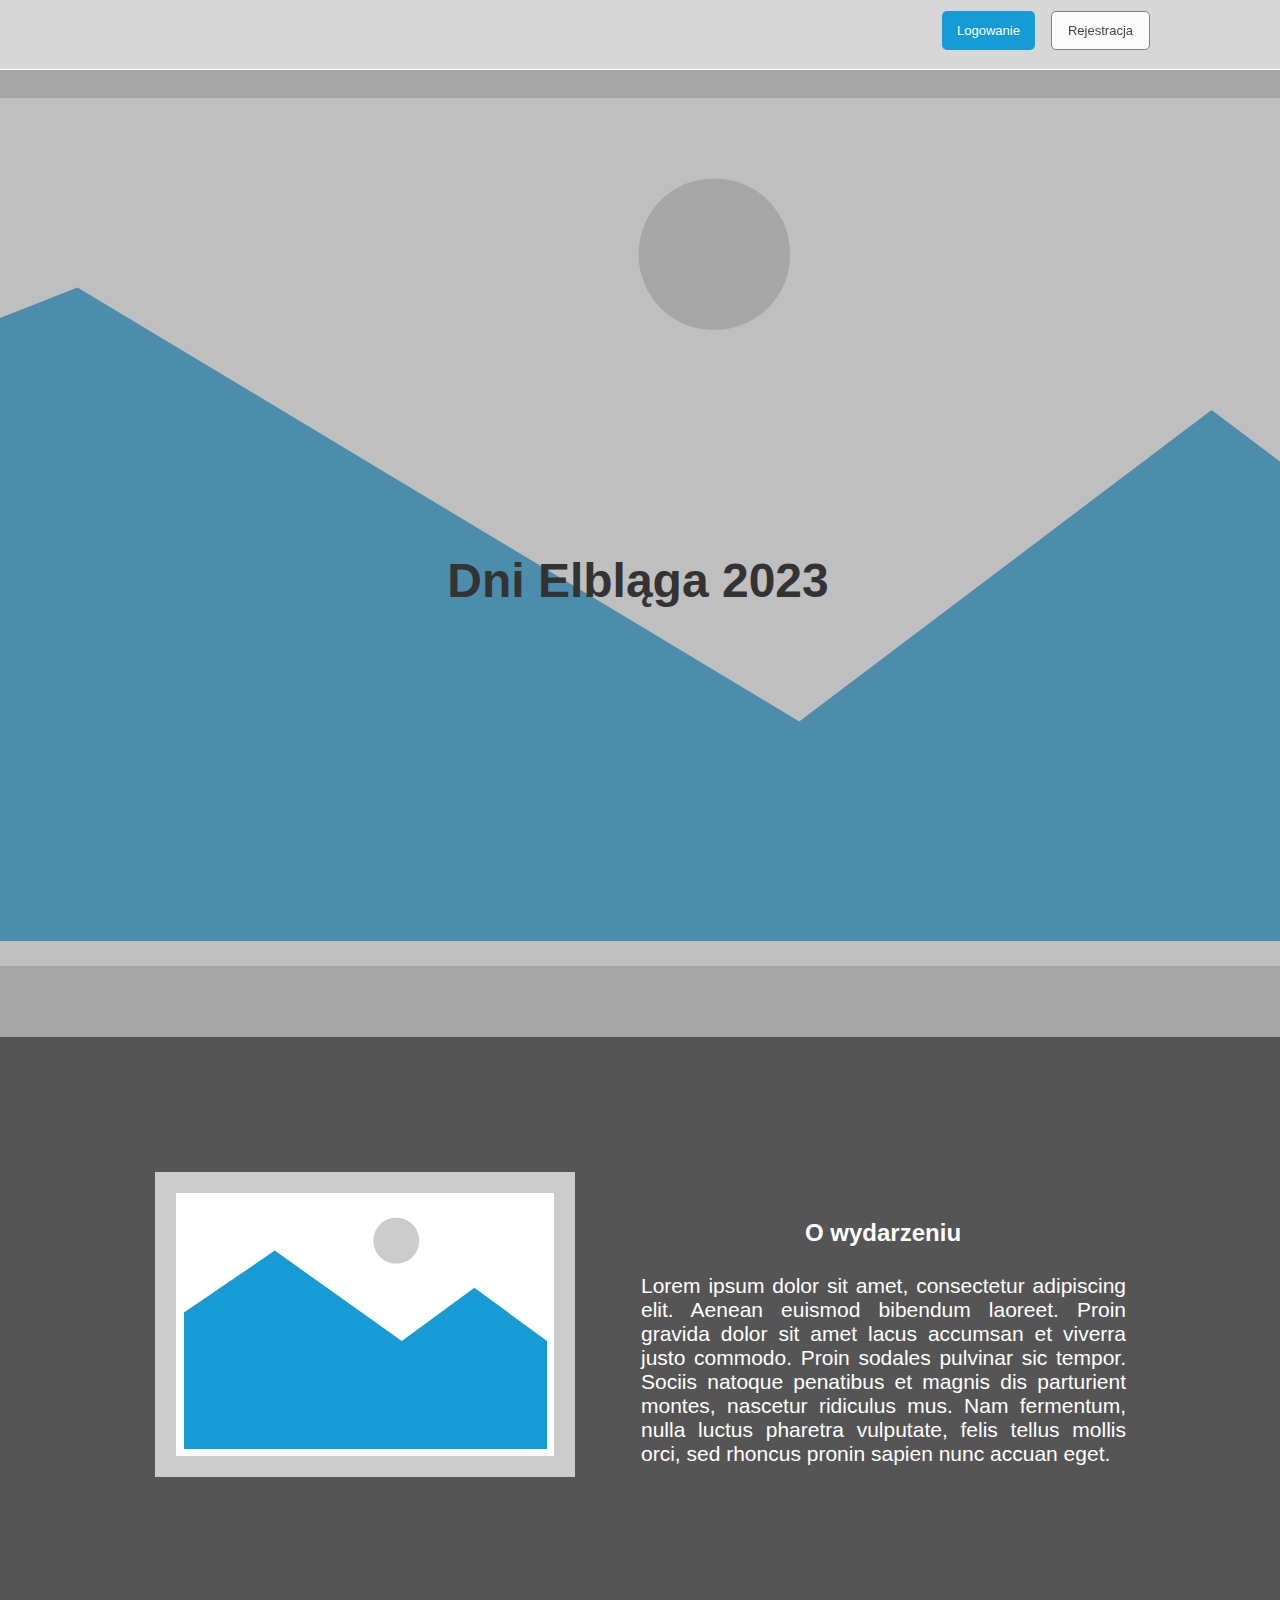
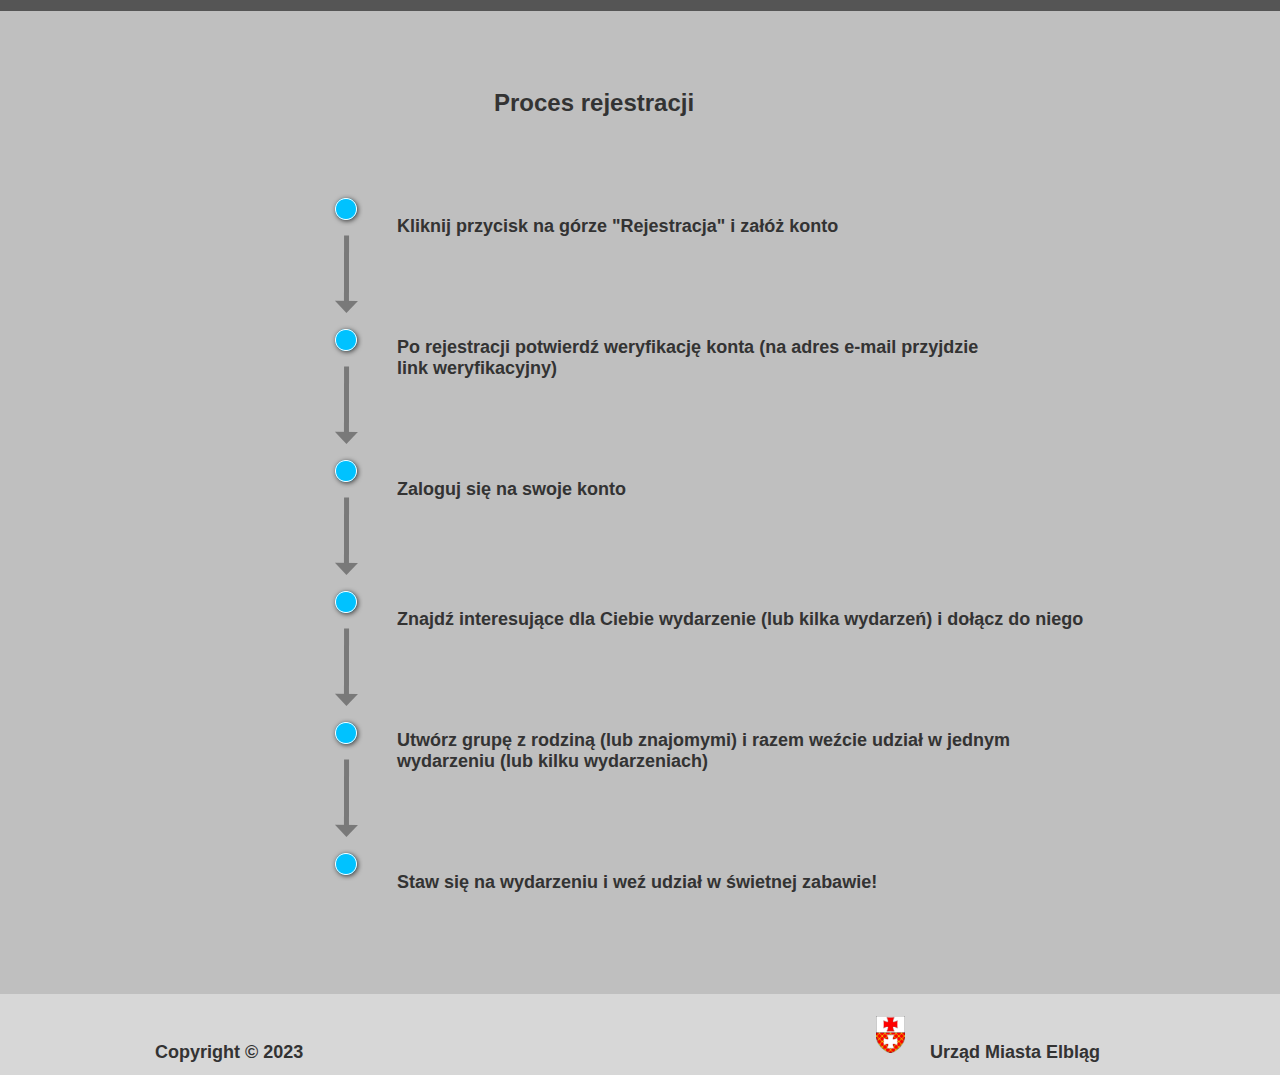
==== index.html @ 50b095a9 "Upload projetku #1" ====
﻿<!DOCTYPE html>
<html>
  <head>
    <title>index</title>
    <meta http-equiv="X-UA-Compatible" content="IE=edge"/>
    <meta http-equiv="content-type" content="text/html; charset=utf-8"/>
    <link href="resources/css/axure_rp_page.css" type="text/css" rel="stylesheet"/>
    <link href="data/styles.css" type="text/css" rel="stylesheet"/>
    <link href="files/index/styles.css" type="text/css" rel="stylesheet"/>
    <script src="resources/scripts/jquery-3.2.1.min.js"></script>
    <script src="resources/scripts/axure/axQuery.js"></script>
    <script src="resources/scripts/axure/globals.js"></script>
    <script src="resources/scripts/axutils.js"></script>
    <script src="resources/scripts/axure/annotation.js"></script>
    <script src="resources/scripts/axure/axQuery.std.js"></script>
    <script src="resources/scripts/axure/doc.js"></script>
    <script src="resources/scripts/messagecenter.js"></script>
    <script src="resources/scripts/axure/events.js"></script>
    <script src="resources/scripts/axure/recording.js"></script>
    <script src="resources/scripts/axure/action.js"></script>
    <script src="resources/scripts/axure/expr.js"></script>
    <script src="resources/scripts/axure/geometry.js"></script>
    <script src="resources/scripts/axure/flyout.js"></script>
    <script src="resources/scripts/axure/model.js"></script>
    <script src="resources/scripts/axure/repeater.js"></script>
    <script src="resources/scripts/axure/sto.js"></script>
    <script src="resources/scripts/axure/utils.temp.js"></script>
    <script src="resources/scripts/axure/variables.js"></script>
    <script src="resources/scripts/axure/drag.js"></script>
    <script src="resources/scripts/axure/move.js"></script>
    <script src="resources/scripts/axure/visibility.js"></script>
    <script src="resources/scripts/axure/style.js"></script>
    <script src="resources/scripts/axure/adaptive.js"></script>
    <script src="resources/scripts/axure/tree.js"></script>
    <script src="resources/scripts/axure/init.temp.js"></script>
    <script src="resources/scripts/axure/legacy.js"></script>
    <script src="resources/scripts/axure/viewer.js"></script>
    <script src="resources/scripts/axure/math.js"></script>
    <script src="resources/scripts/axure/jquery.nicescroll.min.js"></script>
    <script src="data/document.js"></script>
    <script src="files/index/data.js"></script>
    <script type="text/javascript">
      $axure.utils.getTransparentGifPath = function() { return 'resources/images/transparent.gif'; };
      $axure.utils.getOtherPath = function() { return 'resources/Other.html'; };
      $axure.utils.getReloadPath = function() { return 'resources/reload.html'; };
    </script>
  </head>
  <body>
    <div id="base" class="">

      <!-- Unnamed (Image) -->
      <div id="u7" class="ax_default image1">
        <img id="u7_img" class="img " src="images/index/u7.svg"/>
        <div id="u7_text" class="text " style="display:none; visibility: hidden">
          <p></p>
        </div>
      </div>

      <!-- Unnamed (Rectangle) -->
      <div id="u8" class="ax_default box_2">
        <div id="u8_div" class=""></div>
        <div id="u8_text" class="text " style="display:none; visibility: hidden">
          <p></p>
        </div>
      </div>

      <!-- Unnamed (Rectangle) -->
      <div id="u9" class="ax_default heading_1">
        <div id="u9_div" class=""></div>
        <div id="u9_text" class="text ">
          <p><span>Dni Elbląga 2023</span></p>
        </div>
      </div>

      <!-- Unnamed (Rectangle) -->
      <div id="u10" class="ax_default box_3">
        <div id="u10_div" class=""></div>
        <div id="u10_text" class="text " style="display:none; visibility: hidden">
          <p></p>
        </div>
      </div>

      <!-- Unnamed (Group) -->
      <div id="u11" class="ax_default" data-left="-791" data-top="2594" data-width="2514" data-height="81" layer-opacity="1">

        <!-- Unnamed (Rectangle) -->
        <div id="u12" class="ax_default box_3">
          <div id="u12_div" class=""></div>
          <div id="u12_text" class="text " style="display:none; visibility: hidden">
            <p></p>
          </div>
        </div>

        <!-- Unnamed (Rectangle) -->
        <div id="u13" class="ax_default heading_3">
          <div id="u13_div" class=""></div>
          <div id="u13_text" class="text ">
            <p><span>Copyright © 2023</span></p>
          </div>
        </div>

        <!-- Unnamed (Rectangle) -->
        <div id="u14" class="ax_default heading_3">
          <div id="u14_div" class=""></div>
          <div id="u14_text" class="text ">
            <p><span>Urząd Miasta Elbląg</span></p>
          </div>
        </div>

        <!-- Unnamed (Image) -->
        <div id="u15" class="ax_default image1">
          <img id="u15_img" class="img " src="images/index/u15.png"/>
          <div id="u15_text" class="text " style="display:none; visibility: hidden">
            <p></p>
          </div>
        </div>
      </div>

      <!-- Unnamed (Rectangle) -->
      <div id="u16" class="ax_default box_2">
        <div id="u16_div" class=""></div>
        <div id="u16_text" class="text " style="display:none; visibility: hidden">
          <p></p>
        </div>
      </div>

      <!-- Unnamed (Group) -->
      <div id="u17" class="ax_default" data-left="513" data-top="1195" data-width="485" data-height="259" layer-opacity="1">

        <!-- Unnamed (Rectangle) -->
        <div id="u18" class="ax_default heading_2">
          <div id="u18_div" class=""></div>
          <div id="u18_text" class="text ">
            <p><span>O wydarzeniu</span></p>
          </div>
        </div>

        <!-- Unnamed (Rectangle) -->
        <div id="u19" class="ax_default paragraph">
          <div id="u19_div" class=""></div>
          <div id="u19_text" class="text ">
            <p><span>Lorem ipsum dolor sit amet, consectetur adipiscing elit. Aenean euismod bibendum laoreet. Proin gravida dolor sit amet lacus accumsan et viverra justo commodo. Proin sodales pulvinar sic tempor. Sociis natoque penatibus et magnis dis parturient montes, nascetur ridiculus mus. Nam fermentum, nulla luctus pharetra vulputate, felis tellus mollis orci, sed rhoncus pronin sapien nunc accuan eget.</span></p>
          </div>
        </div>
      </div>

      <!-- Unnamed (Image) -->
      <div id="u20" class="ax_default image1">
        <img id="u20_img" class="img " src="images/index/u20.svg"/>
        <div id="u20_text" class="text " style="display:none; visibility: hidden">
          <p></p>
        </div>
      </div>

      <!-- Unnamed (Rectangle) -->
      <div id="u21" class="ax_default heading_2">
        <div id="u21_div" class=""></div>
        <div id="u21_text" class="text ">
          <p><span>Proces rejestracji</span></p>
        </div>
      </div>

      <!-- Unnamed (Group) -->
      <div id="u22" class="ax_default" data-left="207" data-top="1798" data-width="22" data-height="677" layer-opacity="1">

        <!-- Unnamed (Ellipse) -->
        <div id="u23" class="ax_default marker">
          <img id="u23_img" class="img " src="images/index/u23.svg"/>
          <div id="u23_text" class="text " style="display:none; visibility: hidden">
            <p></p>
          </div>
        </div>

        <!-- Unnamed (Vertical Line) -->
        <div id="u24" class="ax_default arrow">
          <img id="u24_img" class="img " src="images/index/u24.svg"/>
          <div id="u24_text" class="text " style="display:none; visibility: hidden">
            <p></p>
          </div>
        </div>

        <!-- Unnamed (Ellipse) -->
        <div id="u25" class="ax_default marker">
          <img id="u25_img" class="img " src="images/index/u23.svg"/>
          <div id="u25_text" class="text " style="display:none; visibility: hidden">
            <p></p>
          </div>
        </div>

        <!-- Unnamed (Vertical Line) -->
        <div id="u26" class="ax_default arrow">
          <img id="u26_img" class="img " src="images/index/u24.svg"/>
          <div id="u26_text" class="text " style="display:none; visibility: hidden">
            <p></p>
          </div>
        </div>

        <!-- Unnamed (Group) -->
        <div id="u27" class="ax_default" data-left="207" data-top="2060" data-width="22" data-height="115.00374008266954" layer-opacity="1">

          <!-- Unnamed (Ellipse) -->
          <div id="u28" class="ax_default marker">
            <img id="u28_img" class="img " src="images/index/u23.svg"/>
            <div id="u28_text" class="text " style="display:none; visibility: hidden">
              <p></p>
            </div>
          </div>

          <!-- Unnamed (Vertical Line) -->
          <div id="u29" class="ax_default arrow">
            <img id="u29_img" class="img " src="images/index/u24.svg"/>
            <div id="u29_text" class="text " style="display:none; visibility: hidden">
              <p></p>
            </div>
          </div>
        </div>

        <!-- Unnamed (Group) -->
        <div id="u30" class="ax_default" data-left="207" data-top="2191" data-width="22" data-height="115.00374008266954" layer-opacity="1">

          <!-- Unnamed (Ellipse) -->
          <div id="u31" class="ax_default marker">
            <img id="u31_img" class="img " src="images/index/u23.svg"/>
            <div id="u31_text" class="text " style="display:none; visibility: hidden">
              <p></p>
            </div>
          </div>

          <!-- Unnamed (Vertical Line) -->
          <div id="u32" class="ax_default arrow">
            <img id="u32_img" class="img " src="images/index/u24.svg"/>
            <div id="u32_text" class="text " style="display:none; visibility: hidden">
              <p></p>
            </div>
          </div>
        </div>

        <!-- Unnamed (Group) -->
        <div id="u33" class="ax_default" data-left="207" data-top="2322" data-width="22" data-height="153" layer-opacity="1">

          <!-- Unnamed (Ellipse) -->
          <div id="u34" class="ax_default marker">
            <img id="u34_img" class="img " src="images/index/u23.svg"/>
            <div id="u34_text" class="text " style="display:none; visibility: hidden">
              <p></p>
            </div>
          </div>

          <!-- Unnamed (Vertical Line) -->
          <div id="u35" class="ax_default arrow">
            <img id="u35_img" class="img " src="images/index/u24.svg"/>
            <div id="u35_text" class="text " style="display:none; visibility: hidden">
              <p></p>
            </div>
          </div>

          <!-- Unnamed (Ellipse) -->
          <div id="u36" class="ax_default marker">
            <img id="u36_img" class="img " src="images/index/u23.svg"/>
            <div id="u36_text" class="text " style="display:none; visibility: hidden">
              <p></p>
            </div>
          </div>
        </div>
      </div>

      <!-- Unnamed (Rectangle) -->
      <div id="u37" class="ax_default heading_3">
        <div id="u37_div" class=""></div>
        <div id="u37_text" class="text ">
          <p><span>Kliknij przycisk na górze &quot;Rejestracja&quot; i załóż konto</span></p>
        </div>
      </div>

      <!-- Unnamed (Rectangle) -->
      <div id="u38" class="ax_default heading_3">
        <div id="u38_div" class=""></div>
        <div id="u38_text" class="text ">
          <p><span>Po rejestracji potwierdź weryfikację konta (na adres e-mail przyjdzie link weryfikacyjny)</span></p>
        </div>
      </div>

      <!-- Unnamed (Rectangle) -->
      <div id="u39" class="ax_default heading_3">
        <div id="u39_div" class=""></div>
        <div id="u39_text" class="text ">
          <p><span>Zaloguj się na swoje konto</span></p>
        </div>
      </div>

      <!-- Unnamed (Rectangle) -->
      <div id="u40" class="ax_default heading_3">
        <div id="u40_div" class=""></div>
        <div id="u40_text" class="text ">
          <p><span>Znajdź interesujące dla Ciebie wydarzenie (lub kilka wydarzeń) i dołącz do niego</span></p>
        </div>
      </div>

      <!-- Unnamed (Rectangle) -->
      <div id="u41" class="ax_default heading_3">
        <div id="u41_div" class=""></div>
        <div id="u41_text" class="text ">
          <p><span>Utwórz grupę z rodziną (lub znajomymi) i razem weźcie udział w jednym wydarzeniu (lub kilku wydarzeniach)</span></p>
        </div>
      </div>

      <!-- Unnamed (Rectangle) -->
      <div id="u42" class="ax_default heading_3">
        <div id="u42_div" class=""></div>
        <div id="u42_text" class="text ">
          <p><span>Staw się na wydarzeniu i weź udział w świetnej zabawie!</span></p>
        </div>
      </div>

      <!-- Unnamed (Group) -->
      <div id="u43" class="ax_default" data-left="-791" data-top="-8" data-width="2514" data-height="78" layer-opacity="1">

        <!-- Unnamed (Rectangle) -->
        <div id="u44" class="ax_default box_1">
          <div id="u44_div" class=""></div>
          <div id="u44_text" class="text " style="display:none; visibility: hidden">
            <p></p>
          </div>
        </div>

        <!-- Login (Rectangle) -->
        <div id="u45" class="ax_default primary_button" data-label="Login">
          <div id="u45_div" class=""></div>
          <div id="u45_text" class="text ">
            <p><span>Logowanie</span></p>
          </div>
        </div>

        <!-- Register (Rectangle) -->
        <div id="u46" class="ax_default button" data-label="Register">
          <div id="u46_div" class=""></div>
          <div id="u46_text" class="text ">
            <p><span>Rejestracja</span></p>
          </div>
        </div>
      </div>
    </div>
    <script src="resources/scripts/axure/ios.js"></script>
  </body>
</html>
---- data/styles.css ----
﻿.ax_default {
  font-family:"Arial Normalny", "Arial", sans-serif;
  font-weight:400;
  font-style:normal;
  font-size:13px;
  letter-spacing:normal;
  color:#333333;
  vertical-align:none;
  text-align:center;
  line-height:normal;
  text-transform:none;
}
.box_1 {
}
.box_2 {
}
.box_3 {
}
.ellipse {
}
.image {
}
.shape {
}
.image1 {
}
.placeholder {
}
.button {
}
.primary_button {
  color:#FFFFFF;
}
.link_button {
  color:#169BD5;
}
.heading_1 {
  font-family:"Arial Normalny", "Arial", sans-serif;
  font-weight:bold;
  font-style:normal;
  font-size:32px;
  text-align:left;
}
.heading_2 {
  font-family:"Arial Normalny", "Arial", sans-serif;
  font-weight:bold;
  font-style:normal;
  font-size:24px;
  text-align:left;
}
.heading_3 {
  font-family:"Arial Normalny", "Arial", sans-serif;
  font-weight:bold;
  font-style:normal;
  font-size:18px;
  text-align:left;
}
.heading_4 {
  font-family:"Arial Normalny", "Arial", sans-serif;
  font-weight:bold;
  font-style:normal;
  font-size:14px;
  text-align:left;
}
.heading_5 {
  font-family:"Arial Normalny", "Arial", sans-serif;
  font-weight:bold;
  font-style:normal;
  text-align:left;
}
.heading_6 {
  font-family:"Arial Normalny", "Arial", sans-serif;
  font-weight:bold;
  font-style:normal;
  font-size:10px;
  text-align:left;
}
.label {
  font-size:13px;
  text-align:left;
}
.paragraph {
  text-align:left;
}
.line {
}
.arrow {
}
.text_field {
  color:#000000;
  text-align:left;
}
.list_box {
  color:#000000;
  text-align:left;
}
.tree_node {
  text-align:left;
}
.table_cell {
}
.menu_item {
}
.form_hint {
  color:#999999;
}
.form_disabled {
}
.flow_shape {
}
.connector {
}
.marker {
  color:#FFFFFF;
}
.icon {
}
.line1 {
}
.label1 {
  font-size:14px;
  text-align:left;
}
.text_link {
  color:#0000FF;
}
.text_link_mouse_over {
}
.text_link_mouse_down {
}
textarea, select, input, button { outline: none; }
---- files/index/styles.css ----
﻿body {
  margin:0px;
  background-image:none;
  position:relative;
  left:-0px;
  width:1024px;
  margin-left:auto;
  margin-right:auto;
  text-align:left;
}
.form_sketch {
  border-color:transparent;
  background-color:transparent;
}
#base {
  position:absolute;
  z-index:0;
}
#u7_img {
  border-width:0px;
  position:absolute;
  left:0px;
  top:0px;
  width:2255px;
  height:1010px;
}
#u7 {
  border-width:0px;
  position:absolute;
  left:-662px;
  top:27px;
  width:2255px;
  height:1010px;
  display:flex;
}
#u7 .text {
  position:absolute;
  align-self:center;
  padding:2px 2px 2px 2px;
  box-sizing:border-box;
  width:100%;
}
#u7_text {
  border-width:0px;
  word-wrap:break-word;
  text-transform:none;
  visibility:hidden;
}
#u8_div {
  border-width:0px;
  position:absolute;
  left:0px;
  top:0px;
  width:2514px;
  height:983px;
  background:inherit;
  background-color:rgba(127, 127, 127, 1);
  border:none;
  border-radius:0px;
  -moz-box-shadow:none;
  -webkit-box-shadow:none;
  box-shadow:none;
}
#u8 {
  border-width:0px;
  position:absolute;
  left:-791px;
  top:54px;
  width:2514px;
  height:983px;
  display:flex;
  opacity:0.5;
}
#u8 .text {
  position:absolute;
  align-self:center;
  padding:2px 2px 2px 2px;
  box-sizing:border-box;
  width:100%;
}
#u8_text {
  border-width:0px;
  word-wrap:break-word;
  text-transform:none;
  visibility:hidden;
}
#u9_div {
  border-width:0px;
  position:absolute;
  left:0px;
  top:0px;
  width:382px;
  height:55px;
  background:inherit;
  background-color:rgba(255, 255, 255, 0);
  border:none;
  border-radius:0px;
  -moz-box-shadow:none;
  -webkit-box-shadow:none;
  box-shadow:none;
  font-family:'Arial Pogrubiony', 'Arial Normalny', 'Arial', sans-serif;
  font-weight:700;
  font-style:normal;
  font-size:48px;
  text-align:center;
}
#u9 {
  border-width:0px;
  position:absolute;
  left:319px;
  top:505px;
  width:382px;
  height:55px;
  display:flex;
  font-family:'Arial Pogrubiony', 'Arial Normalny', 'Arial', sans-serif;
  font-weight:700;
  font-style:normal;
  font-size:48px;
  text-align:center;
}
#u9 .text {
  position:absolute;
  align-self:flex-start;
  padding:0px 0px 0px 0px;
  box-sizing:border-box;
  width:100%;
}
#u9_text {
  border-width:0px;
  white-space:nowrap;
  text-transform:none;
}
#u10_div {
  border-width:0px;
  position:absolute;
  left:0px;
  top:0px;
  width:2514px;
  height:574px;
  background:inherit;
  background-color:rgba(85, 85, 85, 1);
  border:none;
  border-radius:0px;
  -moz-box-shadow:none;
  -webkit-box-shadow:none;
  box-shadow:none;
}
#u10 {
  border-width:0px;
  position:absolute;
  left:-810px;
  top:1037px;
  width:2514px;
  height:574px;
  display:flex;
}
#u10 .text {
  position:absolute;
  align-self:center;
  padding:2px 2px 2px 2px;
  box-sizing:border-box;
  width:100%;
}
#u10_text {
  border-width:0px;
  word-wrap:break-word;
  text-transform:none;
  visibility:hidden;
}
#u11 {
  border-width:0px;
  position:absolute;
  left:0px;
  top:0px;
  width:0px;
  height:0px;
}
#u12_div {
  border-width:0px;
  position:absolute;
  left:0px;
  top:0px;
  width:2514px;
  height:81px;
  background:inherit;
  background-color:rgba(215, 215, 215, 1);
  border:none;
  border-radius:0px;
  -moz-box-shadow:none;
  -webkit-box-shadow:none;
  box-shadow:none;
}
#u12 {
  border-width:0px;
  position:absolute;
  left:-791px;
  top:2594px;
  width:2514px;
  height:81px;
  display:flex;
}
#u12 .text {
  position:absolute;
  align-self:center;
  padding:2px 2px 2px 2px;
  box-sizing:border-box;
  width:100%;
}
#u12_text {
  border-width:0px;
  word-wrap:break-word;
  text-transform:none;
  visibility:hidden;
}
#u13_div {
  border-width:0px;
  position:absolute;
  left:0px;
  top:0px;
  width:149px;
  height:21px;
  background:inherit;
  background-color:rgba(255, 255, 255, 0);
  border:none;
  border-radius:0px;
  -moz-box-shadow:none;
  -webkit-box-shadow:none;
  box-shadow:none;
  font-family:'Arial Pogrubiony', 'Arial Normalny', 'Arial', sans-serif;
  font-weight:700;
  font-style:normal;
}
#u13 {
  border-width:0px;
  position:absolute;
  left:27px;
  top:2624px;
  width:149px;
  height:21px;
  display:flex;
  font-family:'Arial Pogrubiony', 'Arial Normalny', 'Arial', sans-serif;
  font-weight:700;
  font-style:normal;
}
#u13 .text {
  position:absolute;
  align-self:flex-start;
  padding:0px 0px 0px 0px;
  box-sizing:border-box;
  width:100%;
}
#u13_text {
  border-width:0px;
  white-space:nowrap;
  text-transform:none;
}
#u14_div {
  border-width:0px;
  position:absolute;
  left:0px;
  top:0px;
  width:171px;
  height:21px;
  background:inherit;
  background-color:rgba(255, 255, 255, 0);
  border:none;
  border-radius:0px;
  -moz-box-shadow:none;
  -webkit-box-shadow:none;
  box-shadow:none;
  font-family:'Arial Pogrubiony', 'Arial Normalny', 'Arial', sans-serif;
  font-weight:700;
  font-style:normal;
}
#u14 {
  border-width:0px;
  position:absolute;
  left:802px;
  top:2624px;
  width:171px;
  height:21px;
  display:flex;
  font-family:'Arial Pogrubiony', 'Arial Normalny', 'Arial', sans-serif;
  font-weight:700;
  font-style:normal;
}
#u14 .text {
  position:absolute;
  align-self:flex-start;
  padding:0px 0px 0px 0px;
  box-sizing:border-box;
  width:100%;
}
#u14_text {
  border-width:0px;
  white-space:nowrap;
  text-transform:none;
}
#u15_img {
  border-width:0px;
  position:absolute;
  left:0px;
  top:0px;
  width:29px;
  height:37px;
}
#u15 {
  border-width:0px;
  position:absolute;
  left:748px;
  top:2616px;
  width:29px;
  height:37px;
  display:flex;
}
#u15 .text {
  position:absolute;
  align-self:center;
  padding:2px 2px 2px 2px;
  box-sizing:border-box;
  width:100%;
}
#u15_text {
  border-width:0px;
  word-wrap:break-word;
  text-transform:none;
  visibility:hidden;
}
#u16_div {
  border-width:0px;
  position:absolute;
  left:0px;
  top:0px;
  width:2514px;
  height:983px;
  background:inherit;
  background-color:rgba(127, 127, 127, 1);
  border:none;
  border-radius:0px;
  -moz-box-shadow:none;
  -webkit-box-shadow:none;
  box-shadow:none;
}
#u16 {
  border-width:0px;
  position:absolute;
  left:-810px;
  top:1611px;
  width:2514px;
  height:983px;
  display:flex;
  opacity:0.5;
}
#u16 .text {
  position:absolute;
  align-self:center;
  padding:2px 2px 2px 2px;
  box-sizing:border-box;
  width:100%;
}
#u16_text {
  border-width:0px;
  word-wrap:break-word;
  text-transform:none;
  visibility:hidden;
}
#u17 {
  border-width:0px;
  position:absolute;
  left:0px;
  top:0px;
  width:0px;
  height:0px;
}
#u18_div {
  border-width:0px;
  position:absolute;
  left:0px;
  top:0px;
  width:157px;
  height:28px;
  background:inherit;
  background-color:rgba(255, 255, 255, 0);
  border:none;
  border-radius:0px;
  -moz-box-shadow:none;
  -webkit-box-shadow:none;
  box-shadow:none;
  font-family:'Arial Pogrubiony', 'Arial Normalny', 'Arial', sans-serif;
  font-weight:700;
  font-style:normal;
  color:#FFFFFF;
}
#u18 {
  border-width:0px;
  position:absolute;
  left:677px;
  top:1195px;
  width:157px;
  height:28px;
  display:flex;
  font-family:'Arial Pogrubiony', 'Arial Normalny', 'Arial', sans-serif;
  font-weight:700;
  font-style:normal;
  color:#FFFFFF;
}
#u18 .text {
  position:absolute;
  align-self:flex-start;
  padding:0px 0px 0px 0px;
  box-sizing:border-box;
  width:100%;
}
#u18_text {
  border-width:0px;
  white-space:nowrap;
  text-transform:none;
}
#u19_div {
  border-width:0px;
  position:absolute;
  left:0px;
  top:0px;
  width:485px;
  height:201px;
  background:inherit;
  background-color:rgba(255, 255, 255, 0);
  border:none;
  border-radius:0px;
  -moz-box-shadow:none;
  -webkit-box-shadow:none;
  box-shadow:none;
  font-size:21px;
  color:#FFFFFF;
  text-align:justify;
  text-justify:inter-word;
}
#u19 {
  border-width:0px;
  position:absolute;
  left:513px;
  top:1253px;
  width:485px;
  height:201px;
  display:flex;
  font-size:21px;
  color:#FFFFFF;
  text-align:justify;
  text-justify:inter-word;
}
#u19 .text {
  position:absolute;
  align-self:flex-start;
  padding:0px 0px 0px 0px;
  box-sizing:border-box;
  width:100%;
}
#u19_text {
  border-width:0px;
  word-wrap:break-word;
  text-transform:none;
}
#u20_img {
  border-width:0px;
  position:absolute;
  left:0px;
  top:0px;
  width:420px;
  height:305px;
}
#u20 {
  border-width:0px;
  position:absolute;
  left:27px;
  top:1172px;
  width:420px;
  height:305px;
  display:flex;
}
#u20 .text {
  position:absolute;
  align-self:center;
  padding:2px 2px 2px 2px;
  box-sizing:border-box;
  width:100%;
}
#u20_text {
  border-width:0px;
  word-wrap:break-word;
  text-transform:none;
  visibility:hidden;
}
#u21_div {
  border-width:0px;
  position:absolute;
  left:0px;
  top:0px;
  width:201px;
  height:28px;
  background:inherit;
  background-color:rgba(255, 255, 255, 0);
  border:none;
  border-radius:0px;
  -moz-box-shadow:none;
  -webkit-box-shadow:none;
  box-shadow:none;
  font-family:'Arial Pogrubiony', 'Arial Normalny', 'Arial', sans-serif;
  font-weight:700;
  font-style:normal;
}
#u21 {
  border-width:0px;
  position:absolute;
  left:366px;
  top:1665px;
  width:201px;
  height:28px;
  display:flex;
  font-family:'Arial Pogrubiony', 'Arial Normalny', 'Arial', sans-serif;
  font-weight:700;
  font-style:normal;
}
#u21 .text {
  position:absolute;
  align-self:flex-start;
  padding:0px 0px 0px 0px;
  box-sizing:border-box;
  width:100%;
}
#u21_text {
  border-width:0px;
  white-space:nowrap;
  text-transform:none;
}
#u22 {
  border-width:0px;
  position:absolute;
  left:0px;
  top:0px;
  width:0px;
  height:0px;
}
#u23_img {
  border-width:0px;
  position:absolute;
  left:-4px;
  top:-4px;
  width:32px;
  height:32px;
}
#u23 {
  border-width:0px;
  position:absolute;
  left:207px;
  top:1798px;
  width:22px;
  height:22px;
  display:flex;
}
#u23 .text {
  position:absolute;
  align-self:center;
  padding:2px 2px 2px 2px;
  box-sizing:border-box;
  width:100%;
}
#u23_text {
  border-width:0px;
  word-wrap:break-word;
  text-transform:none;
  visibility:hidden;
}
#u24_img {
  border-width:0px;
  position:absolute;
  left:-13px;
  top:-3px;
  width:31px;
  height:93px;
}
#u24 {
  border-width:0px;
  position:absolute;
  left:216px;
  top:1836px;
  width:5px;
  height:77px;
  display:flex;
  -webkit-transform:rotate(0.08672724624903866deg);
  -moz-transform:rotate(0.08672724624903866deg);
  -ms-transform:rotate(0.08672724624903866deg);
  transform:rotate(0.08672724624903866deg);
}
#u24 .text {
  position:absolute;
  align-self:center;
  padding:2px 2px 2px 2px;
  box-sizing:border-box;
  width:100%;
}
#u24_text {
  border-width:0px;
  word-wrap:break-word;
  text-transform:none;
  visibility:hidden;
}
#u25_img {
  border-width:0px;
  position:absolute;
  left:-4px;
  top:-4px;
  width:32px;
  height:32px;
}
#u25 {
  border-width:0px;
  position:absolute;
  left:207px;
  top:1929px;
  width:22px;
  height:22px;
  display:flex;
}
#u25 .text {
  position:absolute;
  align-self:center;
  padding:2px 2px 2px 2px;
  box-sizing:border-box;
  width:100%;
}
#u25_text {
  border-width:0px;
  word-wrap:break-word;
  text-transform:none;
  visibility:hidden;
}
#u26_img {
  border-width:0px;
  position:absolute;
  left:-13px;
  top:-3px;
  width:31px;
  height:93px;
}
#u26 {
  border-width:0px;
  position:absolute;
  left:216px;
  top:1967px;
  width:5px;
  height:77px;
  display:flex;
  -webkit-transform:rotate(0.08672724624903866deg);
  -moz-transform:rotate(0.08672724624903866deg);
  -ms-transform:rotate(0.08672724624903866deg);
  transform:rotate(0.08672724624903866deg);
}
#u26 .text {
  position:absolute;
  align-self:center;
  padding:2px 2px 2px 2px;
  box-sizing:border-box;
  width:100%;
}
#u26_text {
  border-width:0px;
  word-wrap:break-word;
  text-transform:none;
  visibility:hidden;
}
#u27 {
  border-width:0px;
  position:absolute;
  left:0px;
  top:0px;
  width:0px;
  height:0px;
}
#u28_img {
  border-width:0px;
  position:absolute;
  left:-4px;
  top:-4px;
  width:32px;
  height:32px;
}
#u28 {
  border-width:0px;
  position:absolute;
  left:207px;
  top:2060px;
  width:22px;
  height:22px;
  display:flex;
}
#u28 .text {
  position:absolute;
  align-self:center;
  padding:2px 2px 2px 2px;
  box-sizing:border-box;
  width:100%;
}
#u28_text {
  border-width:0px;
  word-wrap:break-word;
  text-transform:none;
  visibility:hidden;
}
#u29_img {
  border-width:0px;
  position:absolute;
  left:-13px;
  top:-3px;
  width:31px;
  height:93px;
}
#u29 {
  border-width:0px;
  position:absolute;
  left:216px;
  top:2098px;
  width:5px;
  height:77px;
  display:flex;
  -webkit-transform:rotate(0.08672724624903866deg);
  -moz-transform:rotate(0.08672724624903866deg);
  -ms-transform:rotate(0.08672724624903866deg);
  transform:rotate(0.08672724624903866deg);
}
#u29 .text {
  position:absolute;
  align-self:center;
  padding:2px 2px 2px 2px;
  box-sizing:border-box;
  width:100%;
}
#u29_text {
  border-width:0px;
  word-wrap:break-word;
  text-transform:none;
  visibility:hidden;
}
#u30 {
  border-width:0px;
  position:absolute;
  left:0px;
  top:0px;
  width:0px;
  height:0px;
}
#u31_img {
  border-width:0px;
  position:absolute;
  left:-4px;
  top:-4px;
  width:32px;
  height:32px;
}
#u31 {
  border-width:0px;
  position:absolute;
  left:207px;
  top:2191px;
  width:22px;
  height:22px;
  display:flex;
}
#u31 .text {
  position:absolute;
  align-self:center;
  padding:2px 2px 2px 2px;
  box-sizing:border-box;
  width:100%;
}
#u31_text {
  border-width:0px;
  word-wrap:break-word;
  text-transform:none;
  visibility:hidden;
}
#u32_img {
  border-width:0px;
  position:absolute;
  left:-13px;
  top:-3px;
  width:31px;
  height:93px;
}
#u32 {
  border-width:0px;
  position:absolute;
  left:216px;
  top:2229px;
  width:5px;
  height:77px;
  display:flex;
  -webkit-transform:rotate(0.08672724624903866deg);
  -moz-transform:rotate(0.08672724624903866deg);
  -ms-transform:rotate(0.08672724624903866deg);
  transform:rotate(0.08672724624903866deg);
}
#u32 .text {
  position:absolute;
  align-self:center;
  padding:2px 2px 2px 2px;
  box-sizing:border-box;
  width:100%;
}
#u32_text {
  border-width:0px;
  word-wrap:break-word;
  text-transform:none;
  visibility:hidden;
}
#u33 {
  border-width:0px;
  position:absolute;
  left:0px;
  top:0px;
  width:0px;
  height:0px;
}
#u34_img {
  border-width:0px;
  position:absolute;
  left:-4px;
  top:-4px;
  width:32px;
  height:32px;
}
#u34 {
  border-width:0px;
  position:absolute;
  left:207px;
  top:2322px;
  width:22px;
  height:22px;
  display:flex;
}
#u34 .text {
  position:absolute;
  align-self:center;
  padding:2px 2px 2px 2px;
  box-sizing:border-box;
  width:100%;
}
#u34_text {
  border-width:0px;
  word-wrap:break-word;
  text-transform:none;
  visibility:hidden;
}
#u35_img {
  border-width:0px;
  position:absolute;
  left:-13px;
  top:-3px;
  width:31px;
  height:93px;
}
#u35 {
  border-width:0px;
  position:absolute;
  left:216px;
  top:2360px;
  width:5px;
  height:77px;
  display:flex;
  -webkit-transform:rotate(0.08672724624903866deg);
  -moz-transform:rotate(0.08672724624903866deg);
  -ms-transform:rotate(0.08672724624903866deg);
  transform:rotate(0.08672724624903866deg);
}
#u35 .text {
  position:absolute;
  align-self:center;
  padding:2px 2px 2px 2px;
  box-sizing:border-box;
  width:100%;
}
#u35_text {
  border-width:0px;
  word-wrap:break-word;
  text-transform:none;
  visibility:hidden;
}
#u36_img {
  border-width:0px;
  position:absolute;
  left:-4px;
  top:-4px;
  width:32px;
  height:32px;
}
#u36 {
  border-width:0px;
  position:absolute;
  left:207px;
  top:2453px;
  width:22px;
  height:22px;
  display:flex;
}
#u36 .text {
  position:absolute;
  align-self:center;
  padding:2px 2px 2px 2px;
  box-sizing:border-box;
  width:100%;
}
#u36_text {
  border-width:0px;
  word-wrap:break-word;
  text-transform:none;
  visibility:hidden;
}
#u37_div {
  border-width:0px;
  position:absolute;
  left:0px;
  top:0px;
  width:442px;
  height:21px;
  background:inherit;
  background-color:rgba(255, 255, 255, 0);
  border:none;
  border-radius:0px;
  -moz-box-shadow:none;
  -webkit-box-shadow:none;
  box-shadow:none;
  font-family:'Arial Pogrubiony', 'Arial Normalny', 'Arial', sans-serif;
  font-weight:700;
  font-style:normal;
}
#u37 {
  border-width:0px;
  position:absolute;
  left:269px;
  top:1798px;
  width:442px;
  height:21px;
  display:flex;
  font-family:'Arial Pogrubiony', 'Arial Normalny', 'Arial', sans-serif;
  font-weight:700;
  font-style:normal;
}
#u37 .text {
  position:absolute;
  align-self:flex-start;
  padding:0px 0px 0px 0px;
  box-sizing:border-box;
  width:100%;
}
#u37_text {
  border-width:0px;
  white-space:nowrap;
  text-transform:none;
}
#u38_div {
  border-width:0px;
  position:absolute;
  left:0px;
  top:0px;
  width:592px;
  height:42px;
  background:inherit;
  background-color:rgba(255, 255, 255, 0);
  border:none;
  border-radius:0px;
  -moz-box-shadow:none;
  -webkit-box-shadow:none;
  box-shadow:none;
  font-family:'Arial Pogrubiony', 'Arial Normalny', 'Arial', sans-serif;
  font-weight:700;
  font-style:normal;
}
#u38 {
  border-width:0px;
  position:absolute;
  left:269px;
  top:1919px;
  width:592px;
  height:42px;
  display:flex;
  font-family:'Arial Pogrubiony', 'Arial Normalny', 'Arial', sans-serif;
  font-weight:700;
  font-style:normal;
}
#u38 .text {
  position:absolute;
  align-self:flex-start;
  padding:0px 0px 0px 0px;
  box-sizing:border-box;
  width:100%;
}
#u38_text {
  border-width:0px;
  word-wrap:break-word;
  text-transform:none;
}
#u39_div {
  border-width:0px;
  position:absolute;
  left:0px;
  top:0px;
  width:230px;
  height:21px;
  background:inherit;
  background-color:rgba(255, 255, 255, 0);
  border:none;
  border-radius:0px;
  -moz-box-shadow:none;
  -webkit-box-shadow:none;
  box-shadow:none;
  font-family:'Arial Pogrubiony', 'Arial Normalny', 'Arial', sans-serif;
  font-weight:700;
  font-style:normal;
}
#u39 {
  border-width:0px;
  position:absolute;
  left:269px;
  top:2061px;
  width:230px;
  height:21px;
  display:flex;
  font-family:'Arial Pogrubiony', 'Arial Normalny', 'Arial', sans-serif;
  font-weight:700;
  font-style:normal;
}
#u39 .text {
  position:absolute;
  align-self:flex-start;
  padding:0px 0px 0px 0px;
  box-sizing:border-box;
  width:100%;
}
#u39_text {
  border-width:0px;
  white-space:nowrap;
  text-transform:none;
}
#u40_div {
  border-width:0px;
  position:absolute;
  left:0px;
  top:0px;
  width:687px;
  height:21px;
  background:inherit;
  background-color:rgba(255, 255, 255, 0);
  border:none;
  border-radius:0px;
  -moz-box-shadow:none;
  -webkit-box-shadow:none;
  box-shadow:none;
  font-family:'Arial Pogrubiony', 'Arial Normalny', 'Arial', sans-serif;
  font-weight:700;
  font-style:normal;
}
#u40 {
  border-width:0px;
  position:absolute;
  left:269px;
  top:2191px;
  width:687px;
  height:21px;
  display:flex;
  font-family:'Arial Pogrubiony', 'Arial Normalny', 'Arial', sans-serif;
  font-weight:700;
  font-style:normal;
}
#u40 .text {
  position:absolute;
  align-self:flex-start;
  padding:0px 0px 0px 0px;
  box-sizing:border-box;
  width:100%;
}
#u40_text {
  border-width:0px;
  white-space:nowrap;
  text-transform:none;
}
#u41_div {
  border-width:0px;
  position:absolute;
  left:0px;
  top:0px;
  width:671px;
  height:42px;
  background:inherit;
  background-color:rgba(255, 255, 255, 0);
  border:none;
  border-radius:0px;
  -moz-box-shadow:none;
  -webkit-box-shadow:none;
  box-shadow:none;
  font-family:'Arial Pogrubiony', 'Arial Normalny', 'Arial', sans-serif;
  font-weight:700;
  font-style:normal;
}
#u41 {
  border-width:0px;
  position:absolute;
  left:269px;
  top:2312px;
  width:671px;
  height:42px;
  display:flex;
  font-family:'Arial Pogrubiony', 'Arial Normalny', 'Arial', sans-serif;
  font-weight:700;
  font-style:normal;
}
#u41 .text {
  position:absolute;
  align-self:flex-start;
  padding:0px 0px 0px 0px;
  box-sizing:border-box;
  width:100%;
}
#u41_text {
  border-width:0px;
  word-wrap:break-word;
  text-transform:none;
}
#u42_div {
  border-width:0px;
  position:absolute;
  left:0px;
  top:0px;
  width:481px;
  height:21px;
  background:inherit;
  background-color:rgba(255, 255, 255, 0);
  border:none;
  border-radius:0px;
  -moz-box-shadow:none;
  -webkit-box-shadow:none;
  box-shadow:none;
  font-family:'Arial Pogrubiony', 'Arial Normalny', 'Arial', sans-serif;
  font-weight:700;
  font-style:normal;
}
#u42 {
  border-width:0px;
  position:absolute;
  left:269px;
  top:2454px;
  width:481px;
  height:21px;
  display:flex;
  font-family:'Arial Pogrubiony', 'Arial Normalny', 'Arial', sans-serif;
  font-weight:700;
  font-style:normal;
}
#u42 .text {
  position:absolute;
  align-self:flex-start;
  padding:0px 0px 0px 0px;
  box-sizing:border-box;
  width:100%;
}
#u42_text {
  border-width:0px;
  white-space:nowrap;
  text-transform:none;
}
#u43 {
  border-width:0px;
  position:absolute;
  left:0px;
  top:0px;
  width:0px;
  height:0px;
}
#u44_div {
  border-width:0px;
  position:absolute;
  left:0px;
  top:0px;
  width:2514px;
  height:78px;
  background:inherit;
  background-color:rgba(215, 215, 215, 1);
  box-sizing:border-box;
  border-width:1px;
  border-style:solid;
  border-color:rgba(255, 255, 255, 1);
  border-radius:0px;
  -moz-box-shadow:none;
  -webkit-box-shadow:none;
  box-shadow:none;
  color:#000000;
}
#u44 {
  border-width:0px;
  position:absolute;
  left:-791px;
  top:-8px;
  width:2514px;
  height:78px;
  display:flex;
  color:#000000;
}
#u44 .text {
  position:absolute;
  align-self:center;
  padding:2px 2px 2px 2px;
  box-sizing:border-box;
  width:100%;
}
#u44_text {
  border-width:0px;
  white-space:nowrap;
  text-transform:none;
  visibility:hidden;
}
#u45_div {
  border-width:0px;
  position:absolute;
  left:0px;
  top:0px;
  width:93px;
  height:39px;
  background:inherit;
  background-color:rgba(22, 155, 213, 1);
  border:none;
  border-radius:5px;
  -moz-box-shadow:none;
  -webkit-box-shadow:none;
  box-shadow:none;
}
#u45 {
  border-width:0px;
  position:absolute;
  left:814px;
  top:11px;
  width:93px;
  height:39px;
  display:flex;
}
#u45 .text {
  position:absolute;
  align-self:center;
  padding:2px 2px 2px 2px;
  box-sizing:border-box;
  width:100%;
}
#u45_text {
  border-width:0px;
  word-wrap:break-word;
  text-transform:none;
}
#u46_div {
  border-width:0px;
  position:absolute;
  left:0px;
  top:0px;
  width:99px;
  height:39px;
  background:inherit;
  background-color:rgba(255, 255, 255, 1);
  box-sizing:border-box;
  border-width:1px;
  border-style:solid;
  border-color:rgba(121, 121, 121, 1);
  border-radius:5px;
  -moz-box-shadow:none;
  -webkit-box-shadow:none;
  box-shadow:none;
}
#u46 {
  border-width:0px;
  position:absolute;
  left:923px;
  top:11px;
  width:99px;
  height:39px;
  display:flex;
  opacity:0.9;
}
#u46 .text {
  position:absolute;
  align-self:center;
  padding:2px 2px 2px 2px;
  box-sizing:border-box;
  width:100%;
}
#u46_text {
  border-width:0px;
  word-wrap:break-word;
  text-transform:none;
}
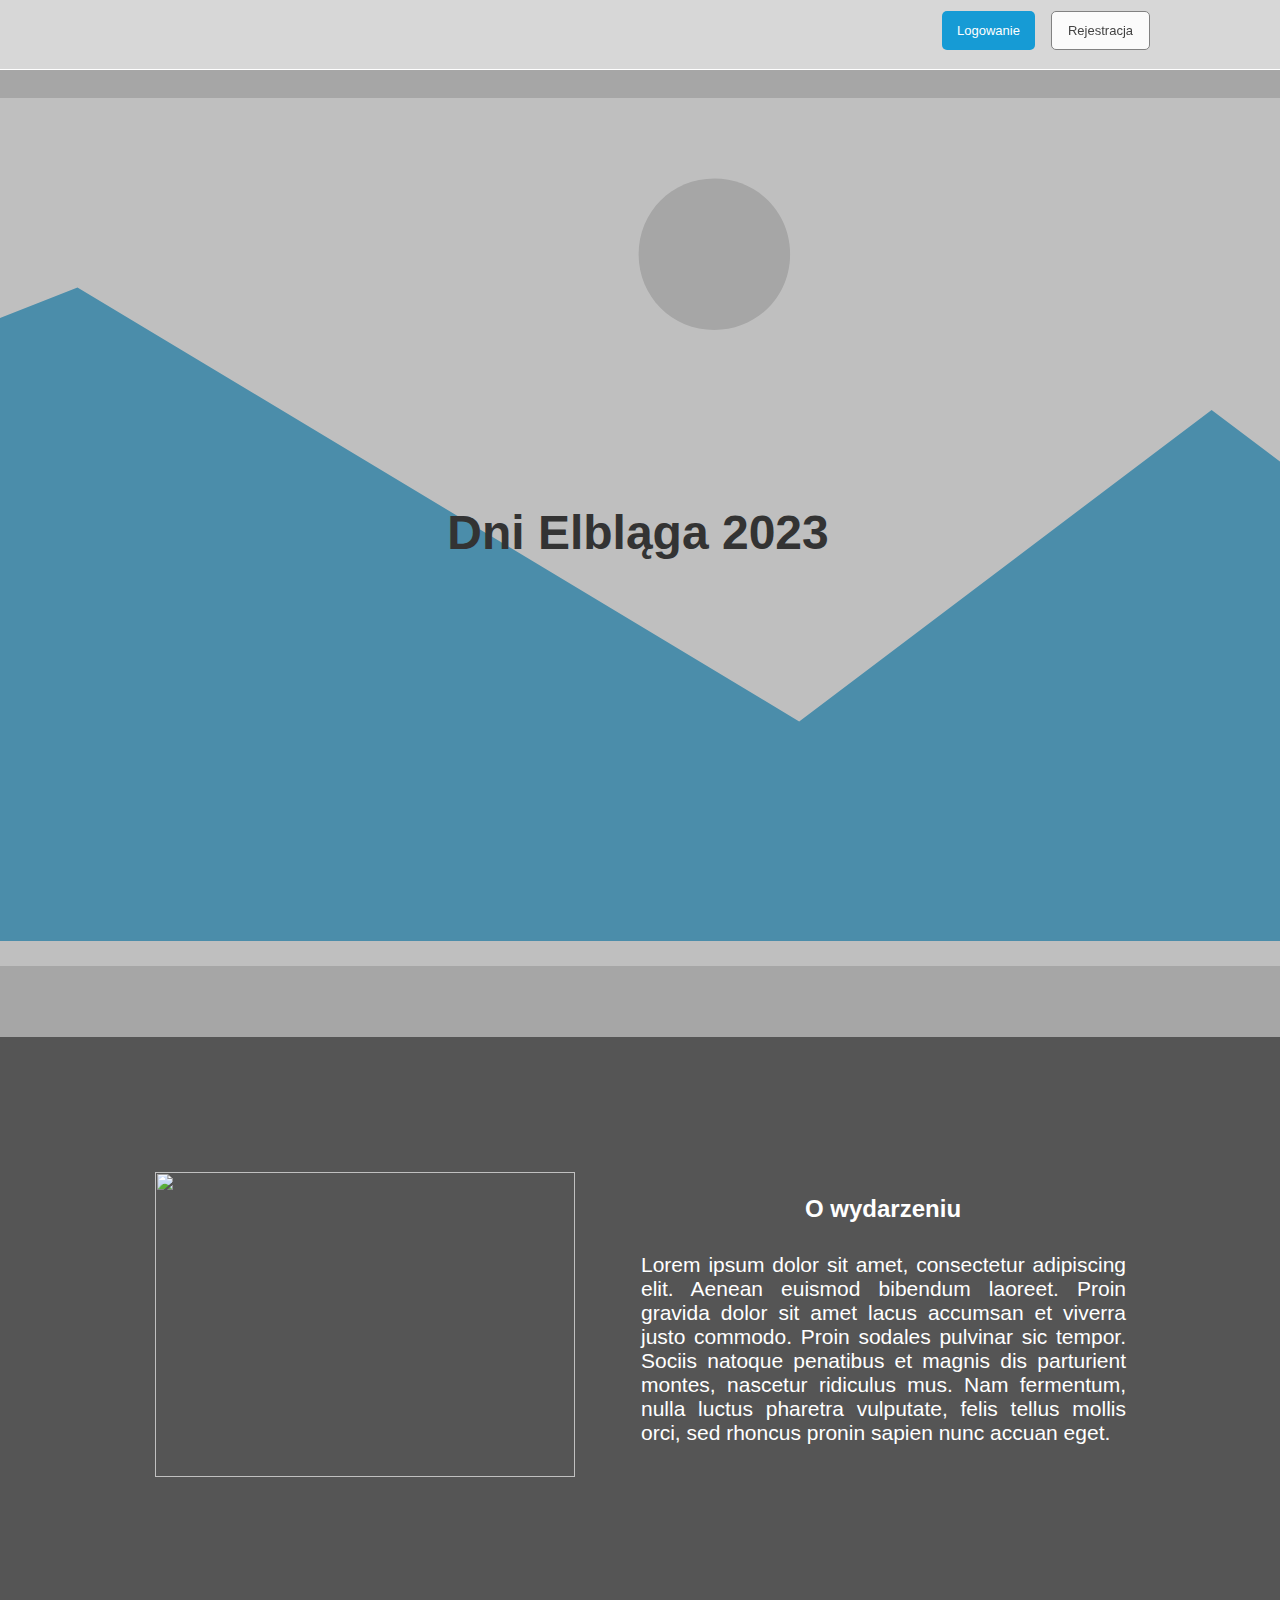
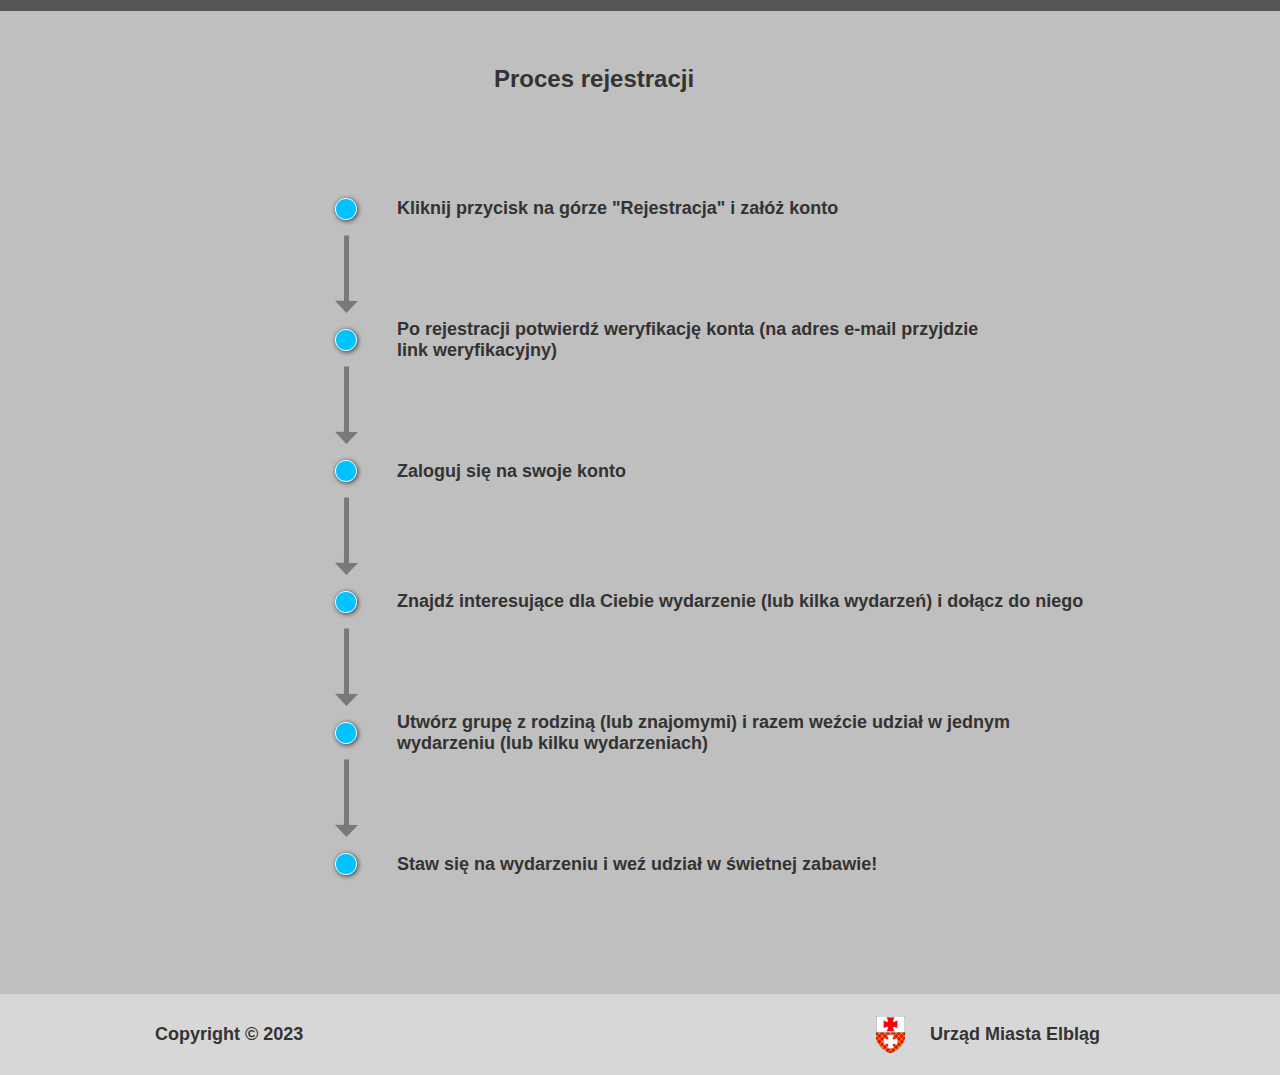
==== commit 50a289ed: "Poprawka" ====
--- a/index.html
+++ b/index.html
@@ -146,7 +146,7 @@
 
       <!-- Unnamed (Image) -->
       <div id="u20" class="ax_default image1">
-        <img id="u20_img" class="img " src="images/index/u20.svg"/>
+        <img id="u20_img" class="img " src="images/index/u20.jpg"/>
         <div id="u20_text" class="text " style="display:none; visibility: hidden">
           <p></p>
         </div>
--- a/resources/css/axure_rp_page.css
+++ b/resources/css/axure_rp_page.css
@@ -0,0 +1,326 @@
+﻿/* so the window resize fires within a frame in IE7 */
+html, body {
+    height: 100%;
+}
+
+#zoomOverlay {
+    position: fixed;
+    top: 0;
+    left: 0;
+    width: 100%;
+    height: 100%;
+}
+
+#dragOverlay {
+    position: fixed;
+    top: 0;
+    left: 0;
+    width: 100%;
+    height: 100%;
+    cursor: grab;
+}
+
+#dragOverlay.dragging__start {
+    cursor: grabbing;
+}
+
+html.hideScroll::-webkit-scrollbar {
+    display: none;
+}
+
+html.hideScroll {
+    -ms-overflow-style: none;
+    scrollbar-width: none;
+}
+
+.mobileFrameCursor div * {
+    cursor: inherit !important;
+}
+
+a {
+    color: inherit;
+}
+
+p {
+    margin: 0px;
+    text-rendering: optimizeLegibility;
+    font-feature-settings: "kern" 1;
+    -webkit-font-feature-settings: "kern";
+    -moz-font-feature-settings: "kern";
+    -moz-font-feature-settings: "kern=1";
+    font-kerning: normal;
+}
+
+ul {
+    margin:0px;
+}
+
+iframe {
+    background: #FFFFFF;
+}
+
+/* to match IE with C, FF */
+input {
+    padding: 1px 0px 1px 0px;
+    box-sizing: border-box;
+    -moz-box-sizing: border-box;
+}
+
+input[type=text]::-ms-clear {
+    width: 0;
+    height: 0;
+    display: none;
+}
+
+textarea {
+    margin: 0px;
+    box-sizing: border-box;
+    -moz-box-sizing: border-box;
+}
+
+select option {
+    color: initial;
+}
+
+.focused:focus, .selectedFocused:focus {
+    outline: none;
+}
+
+div.intcases {
+    font-family: arial; 
+    font-size: 12px;
+    text-align:left; 
+    border:1px solid #AAA; 
+    background:#FFF none repeat scroll 0% 0%; 
+    z-index:9999; 
+    visibility:hidden; 
+    position:absolute;
+    padding: 0px;
+    border-radius: 3px;
+    white-space: nowrap;
+}
+
+div.intcaselink {
+    cursor: pointer;
+    padding: 3px 8px 3px 8px;
+    margin: 5px;
+    background:#EEE none repeat scroll 0% 0%; 
+    border:1px solid #AAA;
+    border-radius: 3px;
+}
+
+div.refpageimage {
+    position: absolute;
+    left: 0px;
+    top: 0px;
+    font-size: 0px;
+    width: 16px;
+    height: 16px;
+    cursor: pointer;
+    background-image: url(images/newwindow.gif);
+    background-repeat: no-repeat;
+}
+
+div.annnoteimage {
+    position: absolute;
+    left: 0px;
+    top: 0px;
+    font-size: 0px;
+    /*width: 16px;
+    height: 12px;*/
+    cursor: help;
+    /*background-image: url(images/note.gif);*/
+    /*background-repeat: no-repeat;*/
+    width: 13px;
+    height: 12px;
+    padding-top: 1px;
+    text-align: center;
+    background-color: #138CDD;
+    -moz-box-shadow: 1px 1px 3px #aaa;
+    -webkit-box-shadow: 1px 1px 3px #aaa;
+    box-shadow: 1px 1px 3px #aaa;
+}
+
+div.annnoteline {
+    display: inline-block;
+    width: 9px;
+    height: 1px;
+    border-bottom: 1px solid white;
+    margin-top: 1px;
+}
+
+div.annnotelabel {
+    /*position: absolute;
+    left: 0px;
+    top: 0px;*/
+    font-family: Helvetica,Arial;
+    white-space: nowrap;
+    
+    padding-top: 1px;
+    background-color: #fff849;
+    font-size: 10px;
+    font-weight: bold;
+    line-height: 14px;
+    margin-right: 3px;
+    padding: 0px 4px;
+    color: #000;
+
+    -moz-box-shadow: 1px 1px 3px #aaa;
+    -webkit-box-shadow: 1px 1px 3px #aaa;
+    box-shadow: 1px 1px 3px #aaa;
+}
+
+div.annnote {
+    display: flex;
+    position: absolute;
+    cursor: help;
+    line-height: 14px;
+}
+
+.annotation {
+    font-size: 12px;
+    padding-left: 2px;
+    margin-bottom: 5px;
+}
+
+.annotationName {
+    /*font-size: 13px;
+    font-weight: bold;
+    margin-bottom: 3px;
+    white-space: nowrap;*/
+
+    font-family: 'Trebuchet MS';
+    font-size: 14px;
+    font-weight: bold;
+    margin-bottom: 5px;
+    white-space: nowrap;
+}
+
+.annotationValue {
+    font-family: Arial, Helvetica, Sans-Serif;
+    font-size: 12px;
+    color: #4a4a4a;
+    line-height: 21px;
+    margin-bottom: 20px;
+}
+
+.noteLink {
+    text-decoration: inherit;
+    color: inherit;
+}
+
+.noteLink:hover {
+    background-color: white;
+}
+
+/* this is a fix for the issue where dialogs jump around and takes the text-align from the body */
+.dialogFix {
+    position:absolute;
+    text-align:left;
+    border: 1px solid #8f949a;
+}
+
+
+@keyframes pulsate {
+  from {
+    box-shadow: 0 0 10px #15d6ba;
+  }
+  to {
+    box-shadow: 0 0 20px #15d6ba;
+  }
+}
+
+@-webkit-keyframes pulsate {
+  from {
+    -webkit-box-shadow: 0 0 10px #15d6ba;
+    box-shadow: 0 0 10px #15d6ba;
+  }
+  to {
+    -webkit-box-shadow: 0 0 20px #15d6ba;
+    box-shadow: 0 0 20px #15d6ba;
+  }
+}
+ 
+@-moz-keyframes pulsate {
+  from {
+    -moz-box-shadow: 0 0 10px #15d6ba;
+    box-shadow: 0 0 10px #15d6ba;
+  }
+  to {
+    -moz-box-shadow: 0 0 20px #15d6ba;
+    box-shadow: 0 0 20px #15d6ba;
+  }
+}
+
+.legacyPulsateBorder {
+    /*border: 5px solid #15d6ba;
+    margin: -5px;*/
+    -moz-box-shadow: 0 0 10px 3px #75BB43;
+    box-shadow: 0 0 10px 3px #75BB43;
+}
+
+.pulsateBorder {
+  animation-name: pulsate;
+  animation-timing-function: ease-in-out;
+  animation-duration: 0.9s;
+  animation-iteration-count: infinite;
+  animation-direction: alternate;
+  
+  -webkit-animation-name: pulsate;
+  -webkit-animation-timing-function: ease-in-out;
+  -webkit-animation-duration: 0.9s;
+  -webkit-animation-iteration-count: infinite;
+  -webkit-animation-direction: alternate;
+
+  -moz-animation-name: pulsate;
+  -moz-animation-timing-function: ease-in-out;
+  -moz-animation-duration: 0.9s;
+  -moz-animation-iteration-count: infinite;
+  -moz-animation-direction: alternate;
+}
+
+.ax_default_hidden, .ax_default_unplaced{
+    display: none;
+    visibility: hidden;
+}
+
+.widgetNoteSelected {
+    -moz-box-shadow: 0 0 10px 3px #1482C5;
+    box-shadow: 0 0 10px 3px #1482C5;
+    /*-moz-box-shadow: 0 0 20px #3915d6;
+    box-shadow: 0 0 20px #3915d6;*/
+    /*border: 3px solid #3915d6;*/
+    /*margin: -3px;*/
+}
+
+
+.singleImg {
+    display: none;
+    visibility: hidden;
+}
+
+#ios-safari {
+    overflow: auto;
+    -webkit-overflow-scrolling: touch;
+}
+
+#ios-safari-html {
+    display: block;
+    overflow: auto;
+    -webkit-overflow-scrolling: touch;
+    position: absolute;
+    top: 0;
+    left: 0;
+    right: 0;
+    bottom: 0;
+}
+
+#ios-safari-fixed {
+    position: absolute;
+    pointer-events: none;
+    width: initial;
+}
+
+#ios-safari-fixed div {
+    pointer-events: auto;
+}